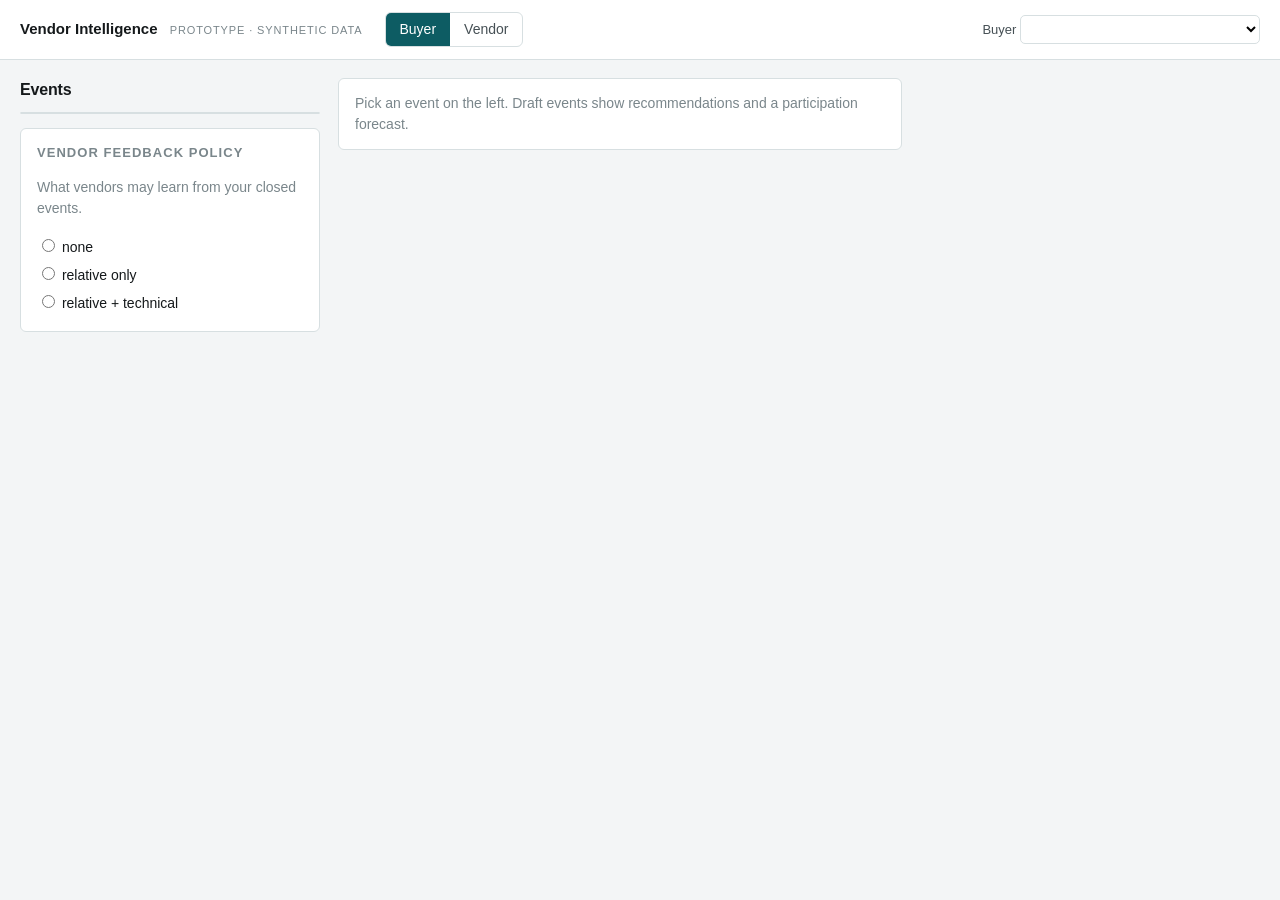
==== ui/index.html @ 9f5f32fc "Snapshot before removing the buyer persona Working two-persona demo: buyer ranker + forecast + score" ====
<!doctype html>
<html lang="en">
<head>
<meta charset="utf-8">
<meta name="viewport" content="width=device-width, initial-scale=1">
<title>Vendor Intelligence — demo</title>
<link rel="stylesheet" href="/ui/style.css">
</head>
<body>
<header class="top">
  <div class="brand">Vendor Intelligence <span class="tag">prototype · synthetic data</span></div>
  <div class="persona" role="tablist">
    <button id="tab-buyer" class="on" data-persona="buyer">Buyer</button>
    <button id="tab-vendor" data-persona="vendor">Vendor</button>
  </div>
  <div class="who">
    <label id="who-buyer">Buyer <select id="buyer-select"></select></label>
    <label id="who-vendor" hidden>Vendor <select id="vendor-select"></select></label>
  </div>
</header>

<!-- ================= BUYER ================= -->
<main id="buyer-view" class="grid">
  <aside class="col">
    <h2>Events</h2>
    <ul id="buyer-events" class="list"></ul>
    <div class="card policy">
      <h3>Vendor feedback policy</h3>
      <p class="muted">What vendors may learn from your closed events.</p>
      <div id="policy-radios">
        <label><input type="radio" name="policy" value="none"> none</label>
        <label><input type="radio" name="policy" value="relative_only"> relative only</label>
        <label><input type="radio" name="policy" value="relative_plus_technical"> relative + technical</label>
      </div>
    </div>
  </aside>
  <section class="col wide">
    <div id="buyer-empty" class="card muted">Pick an event on the left. Draft events show recommendations and a participation forecast.</div>
    <div id="reco" hidden>
      <div class="rowhead">
        <h2 id="reco-title"></h2>
        <span id="reco-meta" class="muted"></span>
      </div>
      <div class="card forecast">
        <div class="rowhead">
          <strong>Participation forecast</strong>
          <button id="btn-forecast">Forecast for selected</button>
        </div>
        <p id="forecast-msg" class="muted">Tick vendors to invite, then forecast. Rule: at least <span id="thr">3</span> expected bids.</p>
        <div id="forecast-suggest"></div>
      </div>
      <table class="tbl" id="reco-table">
        <thead><tr><th></th><th>#</th><th>Vendor</th><th>Score</th><th>P(bid)</th><th>Why</th></tr></thead>
        <tbody></tbody>
      </table>
      <div class="card discovery">
        <h3>Discovery <span class="muted">— never invited by you, active with other buyers</span></h3>
        <ul id="discovery"></ul>
      </div>
      <p class="fine" id="model-note"></p>
    </div>
  </section>
  <aside class="col drawer" id="scorecard" hidden></aside>
</main>

<!-- ================= VENDOR ================= -->
<main id="vendor-view" class="grid" hidden>
  <aside class="col">
    <div id="habits" class="card"></div>
    <div id="profile" class="card"></div>
  </aside>
  <section class="col wide">
    <h2>My events</h2>
    <ul id="vendor-events" class="list"></ul>
  </section>
  <aside class="col drawer">
    <div id="chat" class="card chat">
      <div class="rowhead"><h3>Ask about my record</h3><button id="chat-reset" class="link">new chat</button></div>
      <div id="engine-bar" class="enginebar">
        <span id="engine-badge" class="pill">…</span>
        <span id="engine-text" class="fine"></span>
        <button id="engine-toggle" class="link">connect Claude</button>
      </div>
      <form id="key-form" class="keyform" hidden>
        <input id="key-input" type="password" placeholder="Anthropic API key (kept in server memory only)" autocomplete="off">
        <input id="model-input" type="text" placeholder="model (optional)" autocomplete="off">
        <button type="submit">Connect</button>
        <span id="key-msg" class="fine"></span>
      </form>
      <div id="chat-log" class="chatlog"></div>
      <div id="chat-suggest" class="sugg"></div>
      <form id="chat-form" class="chatform">
        <input id="chat-input" type="text" placeholder="e.g. why did I lose the Steel RFQ in July?" autocomplete="off">
        <button type="submit">Send</button>
      </form>
    </div>
    <div id="postmortem" class="card muted">Click a lost event to see why.</div>
    <div id="priceband" class="card"></div>
  </aside>
</main>

<script src="/ui/app.js"></script>
</body>
</html>
---- ui/style.css ----
:root{
  --bg:#f3f5f6; --panel:#fff; --ink:#15191b; --ink2:#465055; --ink3:#7a868b; --rule:#d7dfe1;
  --accent:#0d5c63; --accent-soft:#dcebec; --ok:#1c6b46; --ok-soft:#dcefe4; --warn:#8a5d00; --warn-soft:#f6e9cd;
  --crit:#9c2a1e; --crit-soft:#f6dedb; --mono:ui-monospace,Menlo,Consolas,monospace;
}
*{box-sizing:border-box}
body{margin:0;background:var(--bg);color:var(--ink);font:14px/1.5 -apple-system,"Segoe UI",Roboto,Helvetica,Arial,sans-serif}
h2{font-size:16px;margin:0 0 10px;letter-spacing:-.01em}
h3{font-size:13px;margin:0 0 6px;text-transform:uppercase;letter-spacing:.08em;color:var(--ink3);font-weight:600}
.muted{color:var(--ink3)}
.fine{font-size:12px;color:var(--ink3)}
[hidden]{display:none!important}

.top{display:flex;align-items:center;gap:22px;padding:12px 20px;background:var(--panel);border-bottom:1px solid var(--rule);position:sticky;top:0;z-index:5}
.brand{font-weight:700;font-size:15px}
.brand .tag{font-weight:500;font-size:11px;color:var(--ink3);margin-left:8px;text-transform:uppercase;letter-spacing:.08em}
.persona{display:flex;border:1px solid var(--rule);border-radius:6px;overflow:hidden}
.persona button{border:0;background:transparent;padding:6px 14px;cursor:pointer;font:inherit;color:var(--ink2)}
.persona button.on{background:var(--accent);color:#fff}
.who{margin-left:auto}
.who label{font-size:13px;color:var(--ink2)}
select{font:inherit;padding:5px 8px;border:1px solid var(--rule);border-radius:5px;background:#fff;min-width:240px}
button{font:inherit}

.grid{display:grid;grid-template-columns:300px minmax(0,1fr) 340px;gap:18px;padding:18px 20px;align-items:start}
@media (max-width:1100px){.grid{grid-template-columns:1fr}}
.col.wide{min-width:0}
.card{background:var(--panel);border:1px solid var(--rule);border-radius:6px;padding:14px 16px;margin-bottom:14px}
.rowhead{display:flex;justify-content:space-between;align-items:baseline;gap:12px;flex-wrap:wrap;margin-bottom:8px}

.list{list-style:none;margin:0 0 14px;padding:0;background:var(--panel);border:1px solid var(--rule);border-radius:6px;max-height:60vh;overflow:auto}
.list li{padding:9px 12px;border-bottom:1px solid var(--rule);cursor:pointer;display:grid;grid-template-columns:1fr auto;gap:4px 10px}
.list li:last-child{border-bottom:0}
.list li:hover{background:var(--accent-soft)}
.list li.sel{background:var(--accent-soft);box-shadow:inset 3px 0 0 var(--accent)}
.list .t{font-weight:600}
.list .s{font-size:12px;color:var(--ink3);grid-column:1/-1}
.pill{font-size:10.5px;font-weight:600;letter-spacing:.06em;text-transform:uppercase;padding:2px 7px;border-radius:3px;background:#eef1f2;color:var(--ink3);white-space:nowrap;align-self:start}
.pill.draft{background:var(--accent-soft);color:var(--accent)}
.pill.won{background:var(--ok-soft);color:var(--ok)}
.pill.lost{background:var(--crit-soft);color:var(--crit)}
.pill.late{background:var(--warn-soft);color:var(--warn)}
.pill.none{background:#e9e9e9;color:#666}

.tbl{width:100%;border-collapse:collapse;background:var(--panel);border:1px solid var(--rule);border-radius:6px;overflow:hidden;font-size:13px;margin-bottom:14px}
.tbl th{text-align:left;font-size:10.5px;text-transform:uppercase;letter-spacing:.08em;color:var(--ink3);padding:8px 10px;border-bottom:1px solid var(--rule);background:#f7f9f9}
.tbl td{padding:8px 10px;border-bottom:1px solid var(--rule);vertical-align:top}
.tbl tr:last-child td{border-bottom:0}
.tbl .name{font-weight:600;cursor:pointer;color:var(--accent)}
.tbl .arch{display:block;font-size:11px;color:var(--ink3);font-weight:500}
.bar{height:8px;background:#e3e9ea;border-radius:4px;width:110px;overflow:hidden;display:inline-block;vertical-align:middle;margin-right:6px}
.bar i{display:block;height:100%;background:var(--accent)}
.why{font-size:12px;color:var(--ink2)}
.why .neg{color:var(--crit)}
.num{font-variant-numeric:tabular-nums}

.policy label{display:block;padding:3px 0}
.forecast{border-left:4px solid var(--accent)}
.forecast .sugg{display:flex;gap:6px;flex-wrap:wrap;margin-top:6px}
.forecast .sugg button{border:1px solid var(--accent);background:#fff;color:var(--accent);border-radius:4px;padding:3px 8px;cursor:pointer;font-size:12px}
#btn-forecast{background:var(--accent);color:#fff;border:0;border-radius:5px;padding:6px 12px;cursor:pointer}
.discovery ul{margin:0;padding:0;list-style:none}
.discovery li{padding:6px 0;border-bottom:1px dashed var(--rule)}
.discovery li:last-child{border:0}

.drawer .kv{display:grid;grid-template-columns:1fr auto auto auto;gap:4px 10px;font-size:12.5px}
.drawer .kv div{padding:3px 0;border-bottom:1px solid var(--rule)}
.drawer .kv .h{font-size:10.5px;text-transform:uppercase;letter-spacing:.06em;color:var(--ink3)}
.trend.down{color:var(--crit);font-weight:600}
.trend.up{color:var(--ok);font-weight:600}

.check{border-left:4px solid var(--ink3);padding:8px 10px;margin:8px 0;background:#fafbfb;border-radius:3px;font-size:13px}
.check.high{border-color:var(--crit)}.check.medium{border-color:var(--warn)}.check.low{border-color:#7a868b}.check.ok{border-color:var(--ok)}.check.na{opacity:.6}
.check b{text-transform:uppercase;font-size:10.5px;letter-spacing:.08em;color:var(--ink3);display:block;margin-bottom:2px}
.story{font-size:14px;line-height:1.55}
.next{background:var(--accent-soft);border-radius:4px;padding:8px 10px;margin-top:8px;font-size:13px}
.blocked{background:var(--crit-soft);color:var(--crit);padding:10px;border-radius:4px}

.pb{margin:8px 0 12px}
.pb .cat{font-weight:600;font-size:13px}
.pb svg{width:100%;height:auto;display:block;margin-top:4px}
.pb .ins{font-size:12px;color:var(--ink2);margin-top:2px}

.stat{display:grid;grid-template-columns:repeat(2,1fr);gap:8px 12px;margin-top:6px}
.stat div{border-top:1px solid var(--rule);padding-top:4px}
.stat .l{font-size:10.5px;text-transform:uppercase;letter-spacing:.06em;color:var(--ink3)}
.stat .v{font-size:18px;font-weight:700;font-variant-numeric:tabular-nums}
.stat .v.bad{color:var(--crit)}.stat .v.good{color:var(--ok)}
.reasons{margin:6px 0 0;padding-left:16px;font-size:12.5px}
code{font-family:var(--mono);font-size:12px;background:#eef1f2;padding:1px 4px;border-radius:3px}

/* ---------- chat ---------- */
.chat{border-left:4px solid var(--accent)}
.chatlog{max-height:420px;min-height:120px;overflow:auto;display:flex;flex-direction:column;gap:8px;padding:4px 0 8px}
.msg{max-width:92%;padding:8px 11px;border-radius:10px;font-size:13.5px;line-height:1.5;white-space:pre-wrap;word-wrap:break-word}
.msg.user{align-self:flex-end;background:var(--accent);color:#fff;border-bottom-right-radius:3px}
.msg.bot{align-self:flex-start;background:#f0f4f4;color:var(--ink);border-bottom-left-radius:3px}
.msg.bot .tools{display:block;margin-top:5px;font-size:10.5px;color:var(--ink3);font-family:var(--mono)}
.msg.bot b{font-weight:600}
.msg.think{color:var(--ink3);font-style:italic}
.chat .sugg{display:flex;flex-wrap:wrap;gap:6px;margin:4px 0 8px}
.chat .sugg button{border:1px solid var(--rule);background:#fff;color:var(--accent);border-radius:14px;padding:3px 10px;cursor:pointer;font-size:12px}
.chat .sugg button:hover{background:var(--accent-soft)}
.chatform{display:flex;gap:6px}
.chatform input{flex:1;font:inherit;padding:7px 10px;border:1px solid var(--rule);border-radius:6px}
.chatform button{background:var(--accent);color:#fff;border:0;border-radius:6px;padding:7px 12px;cursor:pointer}
button.link{border:0;background:none;color:var(--accent);cursor:pointer;font-size:12px;padding:0}

.enginebar{display:flex;align-items:center;gap:8px;margin:-4px 0 8px;flex-wrap:wrap}
.pill.claude{background:var(--ok-soft);color:var(--ok)}
.pill.offline{background:var(--warn-soft);color:var(--warn)}
.keyform{display:grid;grid-template-columns:1fr 110px auto;gap:6px;align-items:center;margin-bottom:8px}
.keyform input{font:inherit;padding:6px 8px;border:1px solid var(--rule);border-radius:6px;min-width:0}
.keyform button{background:var(--accent);color:#fff;border:0;border-radius:6px;padding:6px 10px;cursor:pointer}
.keyform .fine{grid-column:1/-1}
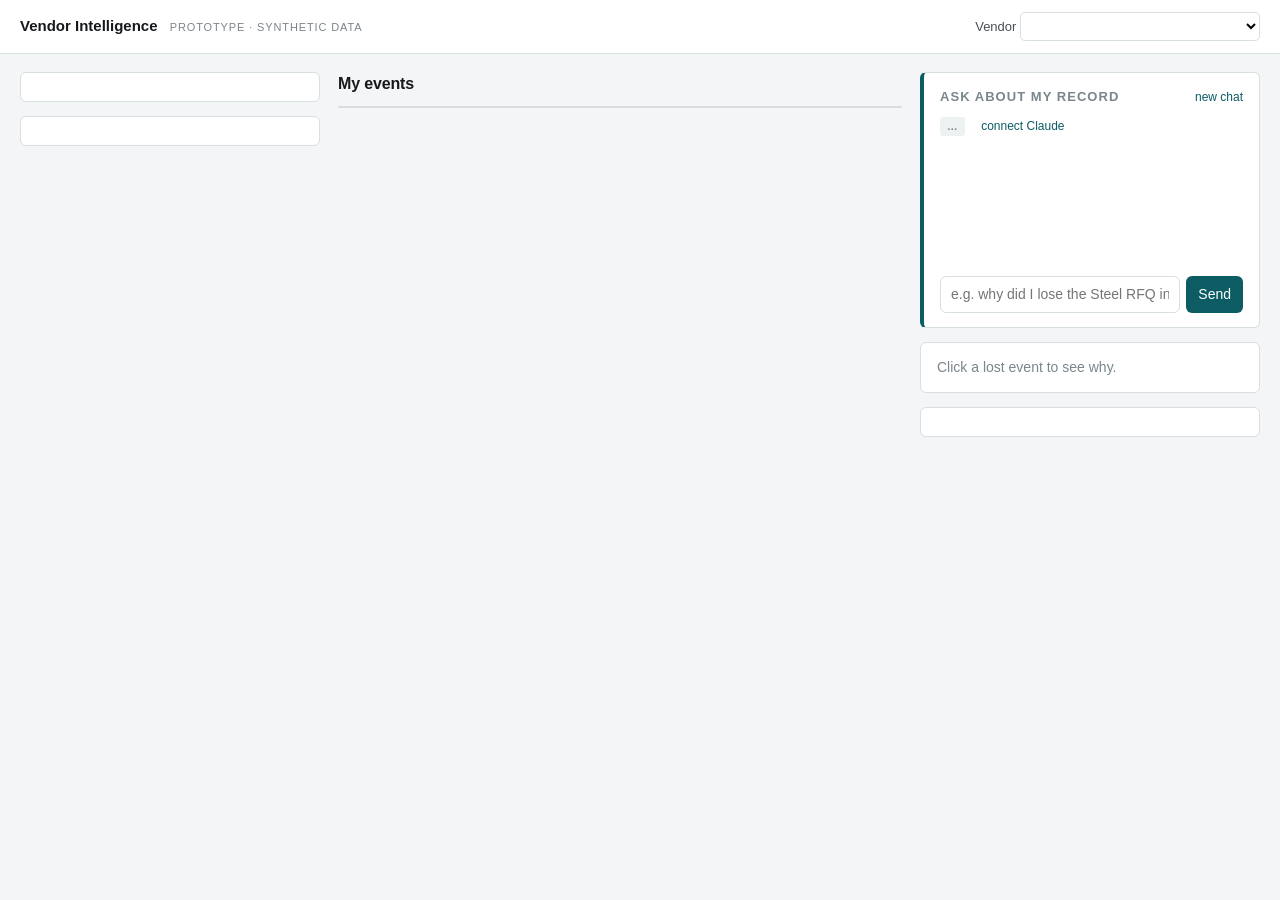
==== commit 0f425908: "Vendor-only: remove the buyer persona The demo is now one persona. Removed the buyer UI (persona tog" ====
--- a/ui/index.html
+++ b/ui/index.html
@@ -9,62 +9,12 @@
 <body>
 <header class="top">
   <div class="brand">Vendor Intelligence <span class="tag">prototype · synthetic data</span></div>
-  <div class="persona" role="tablist">
-    <button id="tab-buyer" class="on" data-persona="buyer">Buyer</button>
-    <button id="tab-vendor" data-persona="vendor">Vendor</button>
-  </div>
   <div class="who">
-    <label id="who-buyer">Buyer <select id="buyer-select"></select></label>
-    <label id="who-vendor" hidden>Vendor <select id="vendor-select"></select></label>
+    <label id="who-vendor">Vendor <select id="vendor-select"></select></label>
   </div>
 </header>
 
-<!-- ================= BUYER ================= -->
-<main id="buyer-view" class="grid">
-  <aside class="col">
-    <h2>Events</h2>
-    <ul id="buyer-events" class="list"></ul>
-    <div class="card policy">
-      <h3>Vendor feedback policy</h3>
-      <p class="muted">What vendors may learn from your closed events.</p>
-      <div id="policy-radios">
-        <label><input type="radio" name="policy" value="none"> none</label>
-        <label><input type="radio" name="policy" value="relative_only"> relative only</label>
-        <label><input type="radio" name="policy" value="relative_plus_technical"> relative + technical</label>
-      </div>
-    </div>
-  </aside>
-  <section class="col wide">
-    <div id="buyer-empty" class="card muted">Pick an event on the left. Draft events show recommendations and a participation forecast.</div>
-    <div id="reco" hidden>
-      <div class="rowhead">
-        <h2 id="reco-title"></h2>
-        <span id="reco-meta" class="muted"></span>
-      </div>
-      <div class="card forecast">
-        <div class="rowhead">
-          <strong>Participation forecast</strong>
-          <button id="btn-forecast">Forecast for selected</button>
-        </div>
-        <p id="forecast-msg" class="muted">Tick vendors to invite, then forecast. Rule: at least <span id="thr">3</span> expected bids.</p>
-        <div id="forecast-suggest"></div>
-      </div>
-      <table class="tbl" id="reco-table">
-        <thead><tr><th></th><th>#</th><th>Vendor</th><th>Score</th><th>P(bid)</th><th>Why</th></tr></thead>
-        <tbody></tbody>
-      </table>
-      <div class="card discovery">
-        <h3>Discovery <span class="muted">— never invited by you, active with other buyers</span></h3>
-        <ul id="discovery"></ul>
-      </div>
-      <p class="fine" id="model-note"></p>
-    </div>
-  </section>
-  <aside class="col drawer" id="scorecard" hidden></aside>
-</main>
-
-<!-- ================= VENDOR ================= -->
-<main id="vendor-view" class="grid" hidden>
+<main id="vendor-view" class="grid">
   <aside class="col">
     <div id="habits" class="card"></div>
     <div id="profile" class="card"></div>
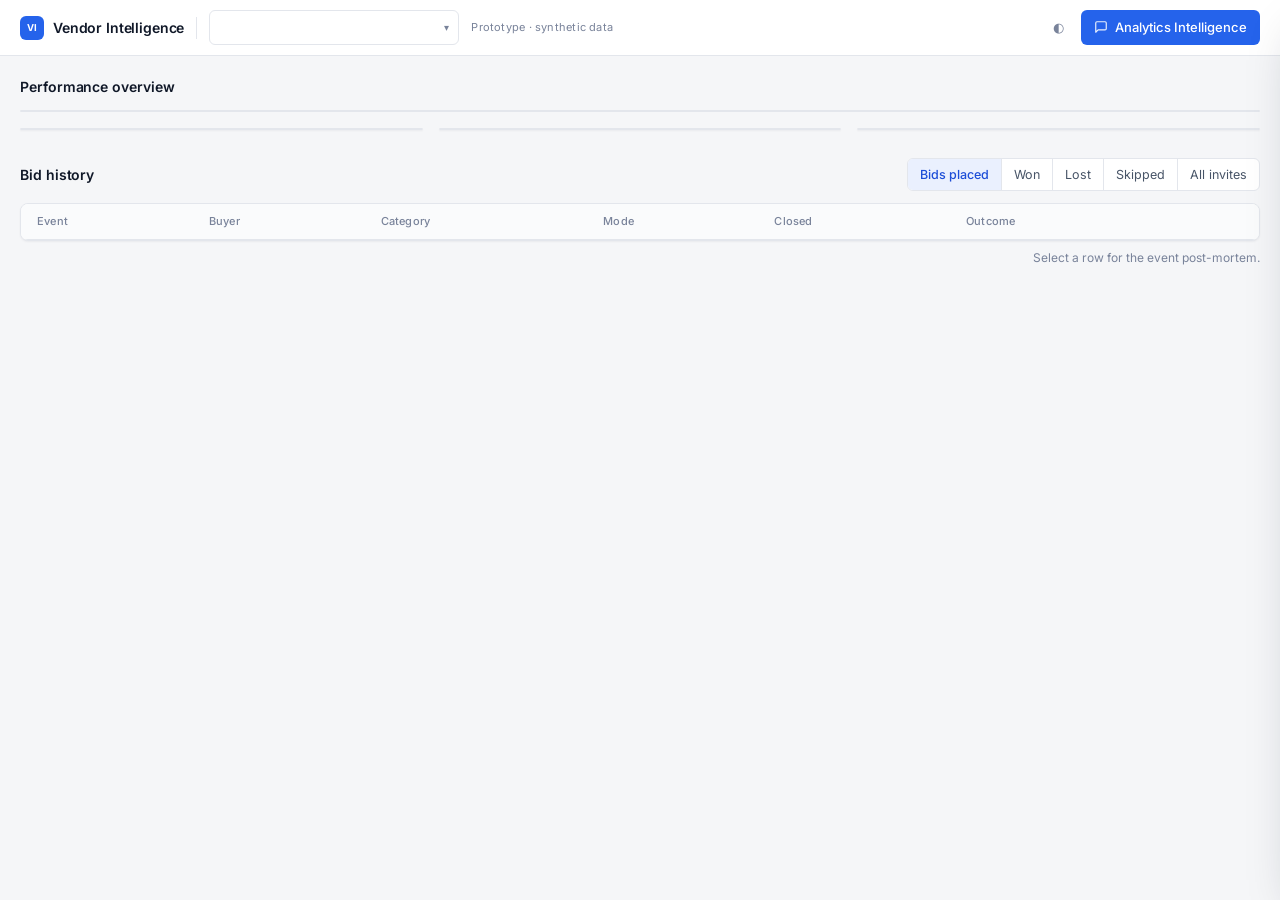
==== commit 66b06280: "Updated UI" ====
--- a/ui/index.html
+++ b/ui/index.html
@@ -2,53 +2,122 @@
 <html lang="en">
 <head>
 <meta charset="utf-8">
-<meta name="viewport" content="width=device-width, initial-scale=1">
-<title>Vendor Intelligence — demo</title>
+<meta name="viewport" content="width=device-width, initial-scale=1, viewport-fit=cover">
+<title>Vendor Intelligence</title>
+<link rel="preconnect" href="https://fonts.googleapis.com">
+<link rel="preconnect" href="https://fonts.gstatic.com" crossorigin>
+<link href="https://fonts.googleapis.com/css2?family=Inter:wght@400;500;600&display=swap" rel="stylesheet">
 <link rel="stylesheet" href="/ui/style.css">
 </head>
 <body>
-<header class="top">
-  <div class="brand">Vendor Intelligence <span class="tag">prototype · synthetic data</span></div>
-  <div class="who">
-    <label id="who-vendor">Vendor <select id="vendor-select"></select></label>
+
+<header class="topbar">
+  <div class="brand"><span class="logo">VI</span><span>Vendor&nbsp;Intelligence</span></div>
+  <span class="divider"></span>
+  <div class="select-wrap">
+    <select id="vendor-select" aria-label="Acting as vendor"></select>
+    <span class="caret">▾</span>
+  </div>
+  <span class="tag">Prototype · synthetic data</span>
+  <div class="top-right">
+    <button class="icon-btn" id="theme-toggle" aria-label="Toggle theme" title="Toggle theme">◐</button>
+    <button class="cta" id="ai-open">
+      <svg width="14" height="14" viewBox="0 0 24 24" fill="none" stroke="currentColor" stroke-width="2" stroke-linecap="round" stroke-linejoin="round" aria-hidden="true">
+        <path d="M21 15a2 2 0 0 1-2 2H7l-4 4V5a2 2 0 0 1 2-2h14a2 2 0 0 1 2 2z"/>
+      </svg>
+      Analytics Intelligence
+    </button>
   </div>
 </header>
 
-<main id="vendor-view" class="grid">
-  <aside class="col">
-    <div id="habits" class="card"></div>
-    <div id="profile" class="card"></div>
-  </aside>
-  <section class="col wide">
-    <h2>My events</h2>
-    <ul id="vendor-events" class="list"></ul>
+<main class="page">
+  <section class="analytics">
+    <div class="section-head">
+      <h2>Performance overview</h2>
+      <span class="fine" id="scope-note"></span>
+    </div>
+
+    <div class="kpis" id="kpis"></div>
+
+    <div class="charts">
+      <div class="card span-4" id="card-activity"></div>
+      <div class="card span-4" id="card-funnel"></div>
+      <div class="card span-4" id="card-quality"></div>
+    </div>
   </section>
-  <aside class="col drawer">
-    <div id="chat" class="card chat">
-      <div class="rowhead"><h3>Ask about my record</h3><button id="chat-reset" class="link">new chat</button></div>
-      <div id="engine-bar" class="enginebar">
-        <span id="engine-badge" class="pill">…</span>
-        <span id="engine-text" class="fine"></span>
-        <button id="engine-toggle" class="link">connect Claude</button>
+
+  <section class="events">
+    <div class="section-head">
+      <h2>Bid history</h2>
+      <div class="filters" id="event-filters">
+        <button data-f="bid" class="on">Bids placed</button>
+        <button data-f="won">Won</button>
+        <button data-f="lost">Lost</button>
+        <button data-f="skipped">Skipped</button>
+        <button data-f="all">All invites</button>
       </div>
-      <form id="key-form" class="keyform" hidden>
-        <input id="key-input" type="password" placeholder="Anthropic API key (kept in server memory only)" autocomplete="off">
-        <input id="model-input" type="text" placeholder="model (optional)" autocomplete="off">
-        <button type="submit">Connect</button>
-        <span id="key-msg" class="fine"></span>
-      </form>
-      <div id="chat-log" class="chatlog"></div>
-      <div id="chat-suggest" class="sugg"></div>
-      <form id="chat-form" class="chatform">
-        <input id="chat-input" type="text" placeholder="e.g. why did I lose the Steel RFQ in July?" autocomplete="off">
-        <button type="submit">Send</button>
-      </form>
     </div>
-    <div id="postmortem" class="card muted">Click a lost event to see why.</div>
-    <div id="priceband" class="card"></div>
-  </aside>
+    <div class="table-wrap">
+      <table class="tbl">
+        <thead>
+          <tr><th>Event</th><th>Buyer</th><th>Category</th><th>Mode</th><th>Closed</th><th>Outcome</th><th></th></tr>
+        </thead>
+        <tbody id="events-body"></tbody>
+      </table>
+    </div>
+    <div class="events-foot">
+      <p class="fine" id="events-note"></p>
+      <p class="fine">Select a row for the event post-mortem.</p>
+    </div>
+  </section>
 </main>
 
+<aside class="ai-panel" id="ai-panel" aria-hidden="true">
+  <header class="ai-head">
+    <div>
+      <div class="ai-title">
+        <svg width="14" height="14" viewBox="0 0 24 24" fill="none" stroke="currentColor" stroke-width="2" stroke-linecap="round" stroke-linejoin="round" aria-hidden="true">
+          <path d="M21 15a2 2 0 0 1-2 2H7l-4 4V5a2 2 0 0 1 2-2h14a2 2 0 0 1 2 2z"/>
+        </svg>
+        Analytics Intelligence
+      </div>
+      <div class="enginebar">
+        <span id="engine-badge" class="pill">…</span>
+        <button id="engine-toggle" class="link">connect Claude</button>
+        <button id="chat-reset" class="link">new chat</button>
+      </div>
+    </div>
+    <button class="icon-btn" id="ai-close" aria-label="Close">✕</button>
+  </header>
+  <form id="key-form" class="keyform" hidden>
+    <input id="key-input" type="password" placeholder="Anthropic API key — kept in server memory only" autocomplete="off">
+    <div class="keyrow">
+      <input id="model-input" type="text" placeholder="model (optional)" autocomplete="off">
+      <button type="submit">Connect</button>
+    </div>
+    <span id="key-msg" class="fine"></span>
+  </form>
+  <div class="thread" id="thread"><div class="thread-inner" id="chat-log"></div></div>
+  <div class="composer-wrap">
+    <div class="sugg" id="chat-suggest"></div>
+    <form class="composer" id="chat-form">
+      <textarea id="chat-input" rows="1" placeholder="Ask for any cut of your data…" autocomplete="off"></textarea>
+      <button type="submit" id="send-btn" aria-label="Send">
+        <svg viewBox="0 0 24 24" width="16" height="16" aria-hidden="true"><path d="M12 19V5M12 5l-6 6M12 5l6 6" fill="none" stroke="currentColor" stroke-width="2.2" stroke-linecap="round" stroke-linejoin="round"/></svg>
+      </button>
+    </form>
+    <p class="disclaimer">Answers are built from your own guarded record. Nothing about other vendors is shown.</p>
+  </div>
+</aside>
+
+<div class="modal" id="pm-modal" aria-hidden="true">
+  <div class="modal-card">
+    <button class="icon-btn modal-x" id="pm-close" aria-label="Close">✕</button>
+    <div id="postmortem"></div>
+  </div>
+</div>
+
+<div class="scrim" id="scrim"></div>
 <script src="/ui/app.js"></script>
 </body>
 </html>
--- a/ui/style.css
+++ b/ui/style.css
@@ -1,115 +1,301 @@
+/* ============================================================================
+   Vendor Intelligence — vendor analytics console
+   ========================================================================= */
+
 :root{
-  --bg:#f3f5f6; --panel:#fff; --ink:#15191b; --ink2:#465055; --ink3:#7a868b; --rule:#d7dfe1;
-  --accent:#0d5c63; --accent-soft:#dcebec; --ok:#1c6b46; --ok-soft:#dcefe4; --warn:#8a5d00; --warn-soft:#f6e9cd;
-  --crit:#9c2a1e; --crit-soft:#f6dedb; --mono:ui-monospace,Menlo,Consolas,monospace;
-}
+  color-scheme: light;
+  --bg:#f5f6f8;
+  --surface:#ffffff;
+  --surface-2:#fafbfc;
+  --ink:#101828;
+  --ink2:#475467;
+  --ink3:#79839a;
+  --rule:#e3e6ec;
+  --rule-soft:#eef0f4;
+  --accent:#2563eb;
+  --accent-ink:#1d4ed8;
+  --accent-soft:#eaf0fe;
+  --ok:#0b7a51;   --ok-soft:#e3f3ec;   --ok-bar:#1d9a6c;
+  --warn:#a35a07; --warn-soft:#fbeeda;
+  --crit:#b3261e; --crit-soft:#fbe6e4;
+  --bar-dim:#d6dae2;
+  --user-bubble:#eef1f6;
+  --shadow:0 1px 2px rgba(16,24,40,.05);
+  --shadow-lg:0 20px 48px -16px rgba(16,24,40,.28);
+  --r:8px;
+  --sans:"Inter",-apple-system,"Segoe UI",Roboto,Helvetica,Arial,sans-serif;
+  --mono:ui-monospace,SFMono-Regular,Menlo,Consolas,monospace;
+}
+:root[data-theme="dark"]{
+  color-scheme: dark;
+  --bg:#0c0f14; --surface:#131820; --surface-2:#161c25;
+  --ink:#e6ebf2; --ink2:#a3adbb; --ink3:#78828f;
+  --rule:#232a34; --rule-soft:#1b212a;
+  --accent:#528bff; --accent-ink:#7aa5ff; --accent-soft:#15233d;
+  --ok:#3fb27f; --ok-soft:#13291f; --ok-bar:#39a173;
+  --warn:#d39a3b; --warn-soft:#2d2415;
+  --crit:#e5675c; --crit-soft:#2f1c1a;
+  --bar-dim:#2b3340;
+  --user-bubble:#1d2531;
+  --shadow:0 1px 2px rgba(0,0,0,.4);
+  --shadow-lg:0 26px 60px -18px rgba(0,0,0,.8);
+}
+
 *{box-sizing:border-box}
-body{margin:0;background:var(--bg);color:var(--ink);font:14px/1.5 -apple-system,"Segoe UI",Roboto,Helvetica,Arial,sans-serif}
-h2{font-size:16px;margin:0 0 10px;letter-spacing:-.01em}
-h3{font-size:13px;margin:0 0 6px;text-transform:uppercase;letter-spacing:.08em;color:var(--ink3);font-weight:600}
+body{margin:0;background:var(--bg);color:var(--ink);font:14px/1.55 var(--sans);-webkit-font-smoothing:antialiased}
+[hidden]{display:none!important}
+button{font:inherit;color:inherit}
+.num{font-variant-numeric:tabular-nums}
 .muted{color:var(--ink3)}
-.fine{font-size:12px;color:var(--ink3)}
-[hidden]{display:none!important}
-
-.top{display:flex;align-items:center;gap:22px;padding:12px 20px;background:var(--panel);border-bottom:1px solid var(--rule);position:sticky;top:0;z-index:5}
-.brand{font-weight:700;font-size:15px}
-.brand .tag{font-weight:500;font-size:11px;color:var(--ink3);margin-left:8px;text-transform:uppercase;letter-spacing:.08em}
-.persona{display:flex;border:1px solid var(--rule);border-radius:6px;overflow:hidden}
-.persona button{border:0;background:transparent;padding:6px 14px;cursor:pointer;font:inherit;color:var(--ink2)}
-.persona button.on{background:var(--accent);color:#fff}
-.who{margin-left:auto}
-.who label{font-size:13px;color:var(--ink2)}
-select{font:inherit;padding:5px 8px;border:1px solid var(--rule);border-radius:5px;background:#fff;min-width:240px}
-button{font:inherit}
-
-.grid{display:grid;grid-template-columns:300px minmax(0,1fr) 340px;gap:18px;padding:18px 20px;align-items:start}
-@media (max-width:1100px){.grid{grid-template-columns:1fr}}
-.col.wide{min-width:0}
-.card{background:var(--panel);border:1px solid var(--rule);border-radius:6px;padding:14px 16px;margin-bottom:14px}
-.rowhead{display:flex;justify-content:space-between;align-items:baseline;gap:12px;flex-wrap:wrap;margin-bottom:8px}
-
-.list{list-style:none;margin:0 0 14px;padding:0;background:var(--panel);border:1px solid var(--rule);border-radius:6px;max-height:60vh;overflow:auto}
-.list li{padding:9px 12px;border-bottom:1px solid var(--rule);cursor:pointer;display:grid;grid-template-columns:1fr auto;gap:4px 10px}
-.list li:last-child{border-bottom:0}
-.list li:hover{background:var(--accent-soft)}
-.list li.sel{background:var(--accent-soft);box-shadow:inset 3px 0 0 var(--accent)}
-.list .t{font-weight:600}
-.list .s{font-size:12px;color:var(--ink3);grid-column:1/-1}
-.pill{font-size:10.5px;font-weight:600;letter-spacing:.06em;text-transform:uppercase;padding:2px 7px;border-radius:3px;background:#eef1f2;color:var(--ink3);white-space:nowrap;align-self:start}
-.pill.draft{background:var(--accent-soft);color:var(--accent)}
+.fine{font-size:12px;line-height:1.55;color:var(--ink3);margin:0}
+code{font-family:var(--mono);font-size:12px;background:var(--rule-soft);padding:1px 5px;border-radius:4px}
+*::-webkit-scrollbar{width:10px;height:10px}
+*::-webkit-scrollbar-thumb{background:var(--rule);border-radius:8px;border:3px solid transparent;background-clip:content-box}
+*::-webkit-scrollbar-thumb:hover{background:var(--ink3);background-clip:content-box}
+
+/* ─────────────────────────────── top bar ─────────────────────────────── */
+.topbar{
+  display:flex;align-items:center;gap:12px;height:56px;padding:0 20px;background:var(--surface);
+  border-bottom:1px solid var(--rule);position:sticky;top:0;z-index:20;
+}
+.brand{display:flex;align-items:center;gap:9px;font-weight:600;font-size:14px;letter-spacing:-.01em;white-space:nowrap}
+.logo{
+  width:24px;height:24px;border-radius:6px;display:grid;place-items:center;
+  background:var(--accent);color:#fff;font:700 9.5px/1 var(--sans);letter-spacing:.03em;flex:none;
+}
+.divider{width:1px;height:22px;background:var(--rule)}
+.tag{font-size:11px;color:var(--ink3);letter-spacing:.02em}
+.top-right{margin-left:auto;display:flex;align-items:center;gap:8px}
+.select-wrap{position:relative;display:flex;align-items:center}
+.select-wrap .caret{position:absolute;right:10px;pointer-events:none;color:var(--ink3);font-size:10px}
+select#vendor-select{
+  appearance:none;font:inherit;font-size:13px;color:var(--ink);min-width:250px;
+  padding:6px 26px 6px 10px;border:1px solid var(--rule);border-radius:6px;background:var(--surface);cursor:pointer;
+}
+select#vendor-select:hover{border-color:var(--ink3)}
+select#vendor-select:focus-visible{outline:2px solid var(--accent);outline-offset:-1px}
+.cta{
+  display:inline-flex;align-items:center;gap:7px;background:var(--accent);color:#fff;border:0;
+  border-radius:6px;padding:7px 13px;font-size:13px;font-weight:500;cursor:pointer;white-space:nowrap;
+}
+.cta:hover{background:var(--accent-ink)}
+.cta svg{opacity:.9}
+.icon-btn{
+  border:1px solid transparent;background:transparent;color:var(--ink3);cursor:pointer;border-radius:6px;
+  width:30px;height:30px;display:grid;place-items:center;font-size:13px;flex:none;
+}
+.icon-btn:hover{background:var(--rule-soft);color:var(--ink)}
+button.link{border:0;background:none;color:var(--accent-ink);cursor:pointer;font-size:12px;padding:0}
+button.link:hover{text-decoration:underline;text-underline-offset:2px}
+
+/* ──────────────────────────────── page ───────────────────────────────── */
+.page{max-width:1440px;margin:0 auto;padding:20px 20px 40px}
+.analytics{margin-bottom:28px}
+.section-head{display:flex;align-items:center;justify-content:space-between;gap:16px;margin-bottom:12px;flex-wrap:wrap}
+.section-head h2{font-size:14px;font-weight:600;margin:0;letter-spacing:-.005em}
+.section-head .fine{font-size:12px}
+
+/* KPI strip */
+.kpis{display:grid;grid-template-columns:repeat(6,minmax(0,1fr));gap:1px;background:var(--rule);
+  border:1px solid var(--rule);border-radius:var(--r);overflow:hidden;margin-bottom:16px}
+.kpi{background:var(--surface);padding:12px 14px 13px}
+.kpi .l{font-size:11px;font-weight:500;color:var(--ink3);letter-spacing:.01em;white-space:nowrap;overflow:hidden;text-overflow:ellipsis}
+.kpi .v{font-size:22px;font-weight:600;letter-spacing:-.02em;line-height:1.35;font-variant-numeric:tabular-nums}
+.kpi .v.bad{color:var(--crit)}
+.kpi .d{font-size:11.5px;color:var(--ink3);white-space:nowrap;overflow:hidden;text-overflow:ellipsis}
+
+/* card grid — 12 columns, equal-height rows */
+.charts{display:grid;grid-template-columns:repeat(12,minmax(0,1fr));gap:16px}
+.card{
+  background:var(--surface);border:1px solid var(--rule);border-radius:var(--r);
+  display:flex;flex-direction:column;overflow:hidden;box-shadow:var(--shadow);
+}
+.span-4{grid-column:span 4}
+.span-6{grid-column:span 6}
+.card-head{
+  display:flex;align-items:baseline;justify-content:space-between;gap:12px;
+  padding:12px 16px;border-bottom:1px solid var(--rule-soft);
+}
+.card-head h3{font-size:13px;font-weight:600;margin:0;letter-spacing:-.005em;color:var(--ink)}
+.card-head .meta{font-size:11.5px;color:var(--ink3);white-space:nowrap}
+.card-body{padding:14px 16px;flex:1;min-height:0}
+.card-foot{padding:10px 16px 12px;border-top:1px solid var(--rule-soft);font-size:11.5px;color:var(--ink3);line-height:1.5;margin:0}
+.card-foot b{color:var(--ink2);font-weight:600}
+
+/* horizontal bar rows */
+.hbars{display:grid;gap:9px}
+.hbar{display:grid;grid-template-columns:minmax(0,1fr) auto;align-items:baseline;gap:2px 10px}
+.hbar .k{font-size:12.5px;color:var(--ink);overflow:hidden;text-overflow:ellipsis;white-space:nowrap}
+.hbar .k.sub{color:var(--ink2)}
+.hbar .n{font-size:11.5px;color:var(--ink3);font-variant-numeric:tabular-nums;white-space:nowrap}
+.hbar .track{grid-column:1/-1;height:6px;border-radius:3px;background:var(--rule-soft);display:flex;overflow:hidden}
+.hbar .track i{display:block;height:100%}
+.hbar .track i.won{background:var(--ok-bar)}
+.hbar .track i.bid{background:var(--accent)}
+.hbar.is-zero .k,.hbar.is-zero .n{color:var(--ink3)}
+.group-label{font-size:11px;font-weight:600;letter-spacing:.06em;text-transform:uppercase;color:var(--ink3);margin:2px 0 8px}
+.group-label + .hbars{margin-bottom:14px}
+.hbars + .group-label{margin-top:4px}
+
+.block + .block{padding-top:14px;border-top:1px solid var(--rule-soft)}
+.legend{display:flex;gap:14px;flex-wrap:wrap;margin-top:12px;padding-top:10px;border-top:1px solid var(--rule-soft)}
+.legend span{display:inline-flex;align-items:center;gap:6px;font-size:11.5px;color:var(--ink3)}
+.legend b{width:8px;height:8px;border-radius:2px;display:inline-block}
+.dot-accent{background:var(--accent)}.dot-ok{background:var(--ok-bar)}.dot-rule{background:var(--bar-dim)}
+
+svg.chart{width:100%;height:auto;display:block}
+
+/* stat pairs */
+.stat{display:grid;grid-template-columns:repeat(2,1fr);gap:14px 18px}
+.stat > div{display:grid;gap:1px}
+.stat .l{font-size:11px;color:var(--ink3)}
+.stat .v{font-size:18px;font-weight:600;font-variant-numeric:tabular-nums;letter-spacing:-.02em;line-height:1.3}
+.stat .v.bad{color:var(--crit)}
+.facts{margin:14px 0 0;padding:12px 0 0;border-top:1px solid var(--rule-soft);display:grid;gap:5px}
+.fact{display:grid;grid-template-columns:132px minmax(0,1fr);gap:10px;font-size:12px;line-height:1.5}
+.fact dt{color:var(--ink3)}
+.fact dd{margin:0;color:var(--ink2)}
+.trend.down{color:var(--crit)}
+.trend.up{color:var(--ok)}
+
+/* ───────────────────────────── events table ──────────────────────────── */
+.filters{display:flex;gap:0;border:1px solid var(--rule);border-radius:6px;overflow:hidden;background:var(--surface)}
+.filters button{
+  border:0;border-right:1px solid var(--rule);background:transparent;color:var(--ink2);
+  padding:6px 12px;font-size:12.5px;cursor:pointer;white-space:nowrap;
+}
+.filters button:last-child{border-right:0}
+.filters button:hover{background:var(--rule-soft);color:var(--ink)}
+.filters button.on{background:var(--accent-soft);color:var(--accent-ink);font-weight:500}
+.table-wrap{background:var(--surface);border:1px solid var(--rule);border-radius:var(--r);overflow:auto;max-height:min(56vh,600px);box-shadow:var(--shadow)}
+.tbl{width:100%;border-collapse:separate;border-spacing:0;font-size:13px}
+.tbl th{
+  text-align:left;font-size:11px;letter-spacing:.02em;color:var(--ink3);font-weight:500;
+  padding:9px 16px;border-bottom:1px solid var(--rule);background:var(--surface-2);position:sticky;top:0;z-index:1;white-space:nowrap;
+}
+.tbl td{padding:9px 16px;border-bottom:1px solid var(--rule-soft);vertical-align:middle;white-space:nowrap;color:var(--ink2)}
+.tbl tr:last-child td{border-bottom:0}
+.tbl tbody tr{cursor:pointer}
+.tbl tbody tr:hover td{background:var(--surface-2)}
+.tbl .name{font-weight:500;color:var(--ink);white-space:normal;min-width:200px}
+.tbl .num{color:var(--ink2)}
+.tbl .act{text-align:right;color:var(--ink3);font-size:12px}
+.tbl tbody tr:hover .act{color:var(--accent-ink)}
+.tbl .empty{text-align:center;color:var(--ink3);padding:28px}
+.tbl .empty:hover{background:transparent}
+.events-foot{display:flex;justify-content:space-between;gap:12px;margin-top:8px;flex-wrap:wrap}
+
+.pill{
+  font-size:11px;font-weight:500;padding:2px 7px;border-radius:4px;
+  background:var(--rule-soft);color:var(--ink2);white-space:nowrap;display:inline-block;border:1px solid transparent;
+}
 .pill.won{background:var(--ok-soft);color:var(--ok)}
 .pill.lost{background:var(--crit-soft);color:var(--crit)}
 .pill.late{background:var(--warn-soft);color:var(--warn)}
-.pill.none{background:#e9e9e9;color:#666}
-
-.tbl{width:100%;border-collapse:collapse;background:var(--panel);border:1px solid var(--rule);border-radius:6px;overflow:hidden;font-size:13px;margin-bottom:14px}
-.tbl th{text-align:left;font-size:10.5px;text-transform:uppercase;letter-spacing:.08em;color:var(--ink3);padding:8px 10px;border-bottom:1px solid var(--rule);background:#f7f9f9}
-.tbl td{padding:8px 10px;border-bottom:1px solid var(--rule);vertical-align:top}
-.tbl tr:last-child td{border-bottom:0}
-.tbl .name{font-weight:600;cursor:pointer;color:var(--accent)}
-.tbl .arch{display:block;font-size:11px;color:var(--ink3);font-weight:500}
-.bar{height:8px;background:#e3e9ea;border-radius:4px;width:110px;overflow:hidden;display:inline-block;vertical-align:middle;margin-right:6px}
-.bar i{display:block;height:100%;background:var(--accent)}
-.why{font-size:12px;color:var(--ink2)}
-.why .neg{color:var(--crit)}
-.num{font-variant-numeric:tabular-nums}
-
-.policy label{display:block;padding:3px 0}
-.forecast{border-left:4px solid var(--accent)}
-.forecast .sugg{display:flex;gap:6px;flex-wrap:wrap;margin-top:6px}
-.forecast .sugg button{border:1px solid var(--accent);background:#fff;color:var(--accent);border-radius:4px;padding:3px 8px;cursor:pointer;font-size:12px}
-#btn-forecast{background:var(--accent);color:#fff;border:0;border-radius:5px;padding:6px 12px;cursor:pointer}
-.discovery ul{margin:0;padding:0;list-style:none}
-.discovery li{padding:6px 0;border-bottom:1px dashed var(--rule)}
-.discovery li:last-child{border:0}
-
-.drawer .kv{display:grid;grid-template-columns:1fr auto auto auto;gap:4px 10px;font-size:12.5px}
-.drawer .kv div{padding:3px 0;border-bottom:1px solid var(--rule)}
-.drawer .kv .h{font-size:10.5px;text-transform:uppercase;letter-spacing:.06em;color:var(--ink3)}
-.trend.down{color:var(--crit);font-weight:600}
-.trend.up{color:var(--ok);font-weight:600}
-
-.check{border-left:4px solid var(--ink3);padding:8px 10px;margin:8px 0;background:#fafbfb;border-radius:3px;font-size:13px}
-.check.high{border-color:var(--crit)}.check.medium{border-color:var(--warn)}.check.low{border-color:#7a868b}.check.ok{border-color:var(--ok)}.check.na{opacity:.6}
-.check b{text-transform:uppercase;font-size:10.5px;letter-spacing:.08em;color:var(--ink3);display:block;margin-bottom:2px}
-.story{font-size:14px;line-height:1.55}
-.next{background:var(--accent-soft);border-radius:4px;padding:8px 10px;margin-top:8px;font-size:13px}
-.blocked{background:var(--crit-soft);color:var(--crit);padding:10px;border-radius:4px}
-
-.pb{margin:8px 0 12px}
-.pb .cat{font-weight:600;font-size:13px}
-.pb svg{width:100%;height:auto;display:block;margin-top:4px}
-.pb .ins{font-size:12px;color:var(--ink2);margin-top:2px}
-
-.stat{display:grid;grid-template-columns:repeat(2,1fr);gap:8px 12px;margin-top:6px}
-.stat div{border-top:1px solid var(--rule);padding-top:4px}
-.stat .l{font-size:10.5px;text-transform:uppercase;letter-spacing:.06em;color:var(--ink3)}
-.stat .v{font-size:18px;font-weight:700;font-variant-numeric:tabular-nums}
-.stat .v.bad{color:var(--crit)}.stat .v.good{color:var(--ok)}
-.reasons{margin:6px 0 0;padding-left:16px;font-size:12.5px}
-code{font-family:var(--mono);font-size:12px;background:#eef1f2;padding:1px 4px;border-radius:3px}
-
-/* ---------- chat ---------- */
-.chat{border-left:4px solid var(--accent)}
-.chatlog{max-height:420px;min-height:120px;overflow:auto;display:flex;flex-direction:column;gap:8px;padding:4px 0 8px}
-.msg{max-width:92%;padding:8px 11px;border-radius:10px;font-size:13.5px;line-height:1.5;white-space:pre-wrap;word-wrap:break-word}
-.msg.user{align-self:flex-end;background:var(--accent);color:#fff;border-bottom-right-radius:3px}
-.msg.bot{align-self:flex-start;background:#f0f4f4;color:var(--ink);border-bottom-left-radius:3px}
-.msg.bot .tools{display:block;margin-top:5px;font-size:10.5px;color:var(--ink3);font-family:var(--mono)}
-.msg.bot b{font-weight:600}
-.msg.think{color:var(--ink3);font-style:italic}
-.chat .sugg{display:flex;flex-wrap:wrap;gap:6px;margin:4px 0 8px}
-.chat .sugg button{border:1px solid var(--rule);background:#fff;color:var(--accent);border-radius:14px;padding:3px 10px;cursor:pointer;font-size:12px}
-.chat .sugg button:hover{background:var(--accent-soft)}
-.chatform{display:flex;gap:6px}
-.chatform input{flex:1;font:inherit;padding:7px 10px;border:1px solid var(--rule);border-radius:6px}
-.chatform button{background:var(--accent);color:#fff;border:0;border-radius:6px;padding:7px 12px;cursor:pointer}
-button.link{border:0;background:none;color:var(--accent);cursor:pointer;font-size:12px;padding:0}
-
-.enginebar{display:flex;align-items:center;gap:8px;margin:-4px 0 8px;flex-wrap:wrap}
+.pill.none{background:transparent;color:var(--ink3);border-color:var(--rule)}
 .pill.claude{background:var(--ok-soft);color:var(--ok)}
 .pill.offline{background:var(--warn-soft);color:var(--warn)}
-.keyform{display:grid;grid-template-columns:1fr 110px auto;gap:6px;align-items:center;margin-bottom:8px}
-.keyform input{font:inherit;padding:6px 8px;border:1px solid var(--rule);border-radius:6px;min-width:0}
-.keyform button{background:var(--accent);color:#fff;border:0;border-radius:6px;padding:6px 10px;cursor:pointer}
-.keyform .fine{grid-column:1/-1}
+.pill + .pill{margin-left:5px}
+
+/* ─────────────────────── analytics intelligence panel ─────────────────── */
+.ai-panel{
+  position:fixed;inset:0 0 0 auto;width:min(460px,100vw);background:var(--surface);
+  border-left:1px solid var(--rule);box-shadow:var(--shadow-lg);z-index:40;
+  display:flex;flex-direction:column;transform:translateX(101%);transition:transform .22s ease;
+}
+body.ai-open .ai-panel{transform:none}
+.ai-head{display:flex;align-items:flex-start;gap:10px;padding:12px 10px 12px 16px;border-bottom:1px solid var(--rule)}
+.ai-title{display:flex;align-items:center;gap:8px;font-weight:600;font-size:13.5px;letter-spacing:-.005em}
+.ai-title svg{color:var(--accent)}
+.ai-head .icon-btn{margin-left:auto}
+.enginebar{display:flex;align-items:center;gap:12px;margin-top:5px;flex-wrap:wrap}
+.keyform{display:grid;gap:6px;padding:12px 16px;border-bottom:1px solid var(--rule);background:var(--surface-2)}
+.keyform input{font:inherit;font-size:12.5px;padding:7px 9px;border:1px solid var(--rule);border-radius:6px;background:var(--surface);color:var(--ink);width:100%;min-width:0}
+.keyform input:focus-visible{outline:2px solid var(--accent);outline-offset:-1px}
+.keyrow{display:grid;grid-template-columns:1fr auto;gap:6px}
+.keyform button{background:var(--accent);color:#fff;border:0;border-radius:6px;padding:7px 12px;cursor:pointer;font-size:12.5px;font-weight:500}
+
+.thread{flex:1;overflow:auto;min-height:0}
+.thread-inner{padding:16px;display:flex;flex-direction:column;gap:18px}
+.hello{padding:32px 4px;display:grid;gap:8px}
+.hello h1{font:600 15px/1.4 var(--sans);margin:0;letter-spacing:-.01em}
+.hello p{margin:0;color:var(--ink3);font-size:13px}
+
+.msg{display:block;max-width:100%}
+.msg.user{align-self:flex-end;max-width:90%}
+.msg.user .bubble{background:var(--user-bubble);border-radius:8px;padding:8px 12px;font-size:13.5px;line-height:1.55;white-space:pre-wrap;word-wrap:break-word}
+.msg.bot{align-self:stretch}
+.msg.bot .body{min-width:0;font-size:13.5px;line-height:1.62;word-wrap:break-word;color:var(--ink)}
+.msg.bot .body p{margin:0 0 .7em}
+.msg.bot .body p:last-child{margin-bottom:0}
+.msg.bot .body ul{margin:.2em 0 .75em;padding-left:1.1em}
+.msg.bot .body li{margin:.15em 0}
+.msg.bot .body b{font-weight:600}
+.msg.bot .body em{font-style:italic}
+.msg.bot .body table{border-collapse:collapse;width:100%;margin:.3em 0 .8em;font-size:12.5px;display:block;overflow-x:auto}
+.msg.bot .body th{text-align:left;font-size:11px;color:var(--ink3);font-weight:500;padding:6px 10px 6px 0;border-bottom:1px solid var(--rule);white-space:nowrap}
+.msg.bot .body td{padding:6px 10px 6px 0;border-bottom:1px solid var(--rule-soft);font-variant-numeric:tabular-nums}
+.msg.bot .body tr:last-child td{border-bottom:0}
+.role{font-size:11px;color:var(--ink3);margin-bottom:5px;letter-spacing:.02em}
+.msg .meta{display:flex;align-items:center;gap:10px;margin-top:7px;opacity:0;transition:opacity .15s}
+.msg.bot:hover .meta,.msg .meta.always{opacity:1}
+.tools{font-size:11px;color:var(--ink3);font-family:var(--mono)}
+.copy-btn{border:0;background:none;color:var(--ink3);cursor:pointer;font-size:11.5px;padding:2px 5px;border-radius:4px}
+.copy-btn:hover{background:var(--rule-soft);color:var(--ink)}
+.dots{display:inline-flex;gap:4px;align-items:center;height:1.5em}
+.dots i{width:5px;height:5px;border-radius:50%;background:var(--ink3);animation:blink 1.2s infinite ease-in-out}
+.dots i:nth-child(2){animation-delay:.18s}.dots i:nth-child(3){animation-delay:.36s}
+@keyframes blink{0%,80%,100%{opacity:.25}40%{opacity:1}}
+
+.composer-wrap{padding:10px 16px 14px;border-top:1px solid var(--rule);background:var(--surface)}
+.sugg{display:flex;flex-wrap:wrap;gap:6px;margin-bottom:9px}
+.sugg button{border:1px solid var(--rule);background:var(--surface);color:var(--ink2);border-radius:6px;padding:5px 10px;cursor:pointer;font-size:12px;line-height:1.35;text-align:left}
+.sugg button:hover{border-color:var(--accent);color:var(--accent-ink);background:var(--accent-soft)}
+.composer{display:flex;align-items:flex-end;gap:8px;background:var(--surface);border:1px solid var(--rule);border-radius:var(--r);padding:6px 6px 6px 12px}
+.composer:focus-within{border-color:var(--accent)}
+.composer textarea{flex:1;border:0;outline:0;resize:none;background:transparent;color:var(--ink);font:inherit;font-size:13.5px;line-height:1.55;max-height:170px;padding:5px 0}
+.composer textarea::placeholder{color:var(--ink3)}
+#send-btn{width:30px;height:30px;border:0;border-radius:6px;background:var(--accent);color:#fff;display:grid;place-items:center;cursor:pointer;flex:none}
+#send-btn:hover{background:var(--accent-ink)}
+#send-btn:disabled{opacity:.35;cursor:default}
+.disclaimer{font-size:11px;color:var(--ink3);margin:8px 0 0}
+
+/* ───────────────────────────── post-mortem modal ─────────────────────── */
+.modal{position:fixed;inset:0;z-index:50;display:none;align-items:center;justify-content:center;padding:24px}
+body.pm-open .modal{display:flex}
+.modal-card{
+  position:relative;background:var(--surface);border:1px solid var(--rule);border-radius:10px;
+  box-shadow:var(--shadow-lg);width:min(600px,100%);max-height:86vh;overflow:auto;padding:20px 22px;
+}
+.modal-x{position:absolute;top:10px;right:10px}
+#postmortem .eyebrow{font-size:11px;color:var(--ink3);letter-spacing:.02em;margin:0 0 4px;padding-right:30px}
+#postmortem h2{margin:0 0 10px;font-size:16px;font-weight:600;letter-spacing:-.01em;padding-right:30px}
+.story{font-size:13.5px;line-height:1.6;color:var(--ink2);margin:0 0 12px}
+.check{border-left:2px solid var(--rule);padding:8px 12px;margin:6px 0;background:var(--surface-2);border-radius:0 6px 6px 0;font-size:13px;line-height:1.5;color:var(--ink2)}
+.check.high{border-color:var(--crit)}.check.medium{border-color:var(--warn)}
+.check.low{border-color:var(--ink3)}.check.ok{border-color:var(--ok)}.check.na{opacity:.65}
+.check b{font-size:11px;letter-spacing:.02em;color:var(--ink3);display:block;margin-bottom:2px;font-weight:500}
+.next{background:var(--accent-soft);color:var(--accent-ink);border-radius:6px;padding:10px 12px;margin:12px 0;font-size:13px;line-height:1.5}
+.blocked{background:var(--crit-soft);color:var(--crit);padding:11px 12px;border-radius:6px;font-size:13px;line-height:1.5}
+#postmortem .fine{margin-top:12px}
+
+.scrim{position:fixed;inset:0;background:rgba(8,11,16,.45);opacity:0;pointer-events:none;transition:opacity .18s;z-index:35}
+body.ai-open .scrim,body.pm-open .scrim{opacity:1;pointer-events:auto}
+body.pm-open .scrim{z-index:45}
+
+/* ───────────────────────────── responsive ────────────────────────────── */
+@media (max-width:1240px){
+  .kpis{grid-template-columns:repeat(3,minmax(0,1fr))}
+  .span-4{grid-column:span 6}
+}
+@media (max-width:860px){
+  .topbar{height:auto;flex-wrap:wrap;gap:10px;padding:10px 14px}
+  .divider,.tag{display:none}
+  .select-wrap{order:3;flex-basis:100%}
+  select#vendor-select{min-width:0;width:100%}
+  .page{padding:16px 14px 32px}
+  .kpis{grid-template-columns:repeat(2,minmax(0,1fr))}
+  .span-4,.span-6{grid-column:span 12}
+  .filters{width:100%;overflow:auto}
+}
+@media (prefers-reduced-motion:reduce){*{animation:none!important;transition:none!important}}
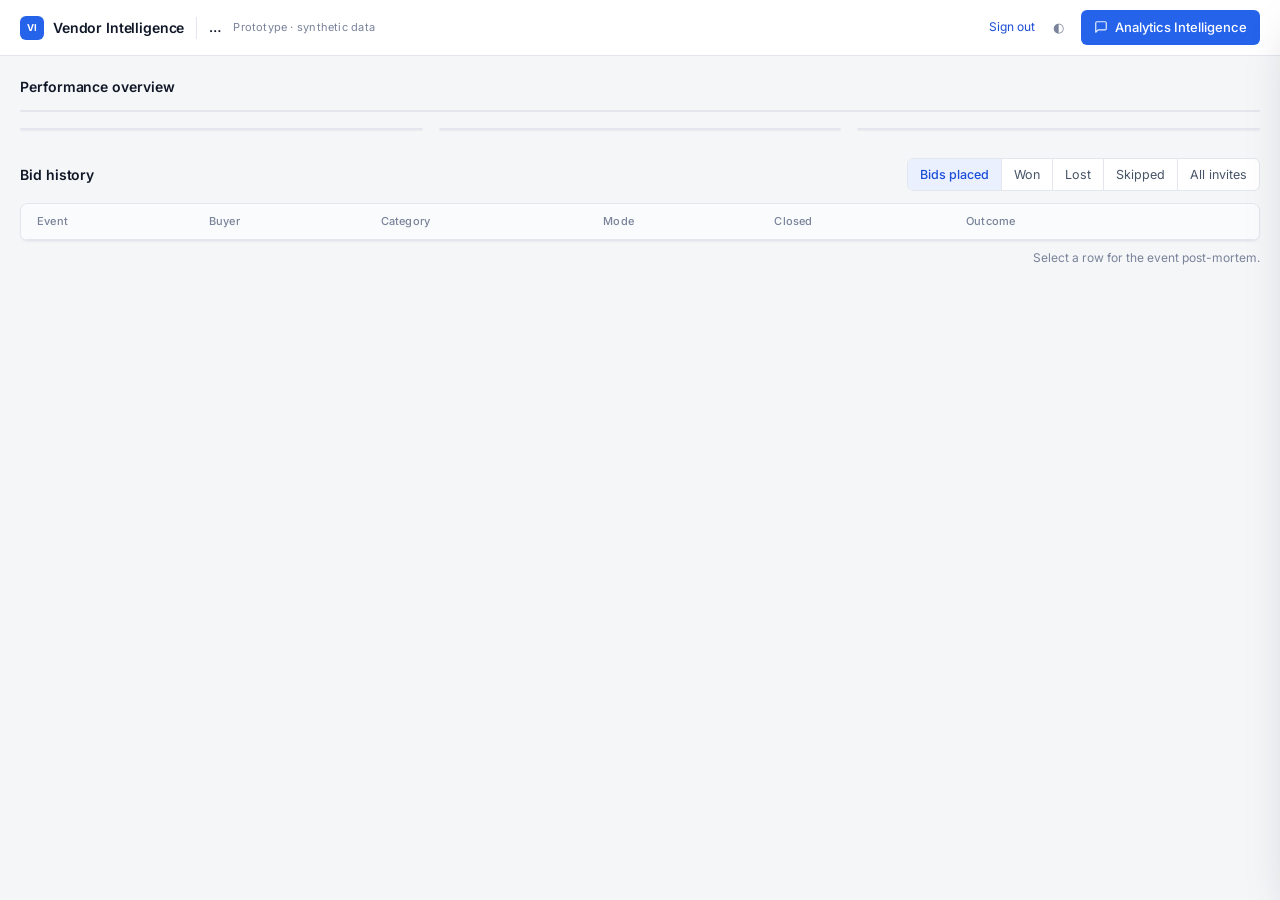
==== commit bee64053: "login signup" ====
--- a/ui/index.html
+++ b/ui/index.html
@@ -14,12 +14,13 @@
 <header class="topbar">
   <div class="brand"><span class="logo">VI</span><span>Vendor&nbsp;Intelligence</span></div>
   <span class="divider"></span>
-  <div class="select-wrap">
-    <select id="vendor-select" aria-label="Acting as vendor"></select>
-    <span class="caret">▾</span>
+  <div class="who">
+    <span class="n" id="who-name">…</span>
+    <span class="m" id="who-mobile"></span>
   </div>
   <span class="tag">Prototype · synthetic data</span>
   <div class="top-right">
+    <button class="link" id="logout">Sign out</button>
     <button class="icon-btn" id="theme-toggle" aria-label="Toggle theme" title="Toggle theme">◐</button>
     <button class="cta" id="ai-open">
       <svg width="14" height="14" viewBox="0 0 24 24" fill="none" stroke="currentColor" stroke-width="2" stroke-linecap="round" stroke-linejoin="round" aria-hidden="true">
--- a/ui/style.css
+++ b/ui/style.css
@@ -66,14 +66,6 @@
 .divider{width:1px;height:22px;background:var(--rule)}
 .tag{font-size:11px;color:var(--ink3);letter-spacing:.02em}
 .top-right{margin-left:auto;display:flex;align-items:center;gap:8px}
-.select-wrap{position:relative;display:flex;align-items:center}
-.select-wrap .caret{position:absolute;right:10px;pointer-events:none;color:var(--ink3);font-size:10px}
-select#vendor-select{
-  appearance:none;font:inherit;font-size:13px;color:var(--ink);min-width:250px;
-  padding:6px 26px 6px 10px;border:1px solid var(--rule);border-radius:6px;background:var(--surface);cursor:pointer;
-}
-select#vendor-select:hover{border-color:var(--ink3)}
-select#vendor-select:focus-visible{outline:2px solid var(--accent);outline-offset:-1px}
 .cta{
   display:inline-flex;align-items:center;gap:7px;background:var(--accent);color:#fff;border:0;
   border-radius:6px;padding:7px 13px;font-size:13px;font-weight:500;cursor:pointer;white-space:nowrap;
@@ -299,3 +291,38 @@
   .filters{width:100%;overflow:auto}
 }
 @media (prefers-reduced-motion:reduce){*{animation:none!important;transition:none!important}}
+
+/* ─────────────────────────────── sign in ─────────────────────────────── */
+.login-body{min-height:100vh;display:grid;place-items:center;padding:24px 16px}
+.login-wrap{width:100%;max-width:420px}
+.login-card{
+  background:var(--surface);border:1px solid var(--rule);border-radius:12px;
+  box-shadow:var(--shadow-lg);padding:26px 26px 22px;
+}
+.login-brand{margin-bottom:22px}
+.login-step h1{font-size:19px;font-weight:600;letter-spacing:-.015em;margin:0 0 6px}
+.login-step .fine{margin-bottom:18px}
+.field{display:block;margin-bottom:14px}
+.field>span{display:block;font-size:11.5px;font-weight:500;color:var(--ink3);margin-bottom:6px;letter-spacing:.01em}
+.field input{
+  width:100%;font:inherit;font-size:15px;color:var(--ink);background:var(--surface-2);
+  border:1px solid var(--rule);border-radius:7px;padding:10px 12px;
+}
+.field input:focus-visible{outline:2px solid var(--accent);outline-offset:-1px;background:var(--surface)}
+.mobile-input{display:flex;align-items:stretch;gap:0}
+.mobile-input .cc{
+  display:grid;place-items:center;padding:0 11px;font-size:14px;color:var(--ink2);
+  border:1px solid var(--rule);border-right:0;border-radius:7px 0 0 7px;background:var(--rule-soft);
+}
+.mobile-input input{border-radius:0 7px 7px 0;font-variant-numeric:tabular-nums;letter-spacing:.04em}
+.otp-input{text-align:center;font-size:24px!important;letter-spacing:.42em;font-variant-numeric:tabular-nums;padding-left:.42em!important}
+.cta.block{width:100%;justify-content:center;padding:10px 13px;font-size:14px}
+.cta.block:disabled{opacity:.6;cursor:default}
+.otp-foot{display:flex;justify-content:space-between;margin-top:12px}
+.err{margin:12px 0 0;font-size:12.5px;color:var(--crit);background:var(--crit-soft);border-radius:6px;padding:8px 10px}
+.login-foot{margin-top:20px;padding-top:16px;border-top:1px solid var(--rule)}
+
+/* signed-in identity in the top bar (replaces the vendor picker) */
+.who{display:flex;flex-direction:column;line-height:1.25;min-width:0}
+.who .n{font-size:13px;font-weight:600;letter-spacing:-.005em;white-space:nowrap;overflow:hidden;text-overflow:ellipsis}
+.who .m{font-size:11px;color:var(--ink3);font-variant-numeric:tabular-nums}
